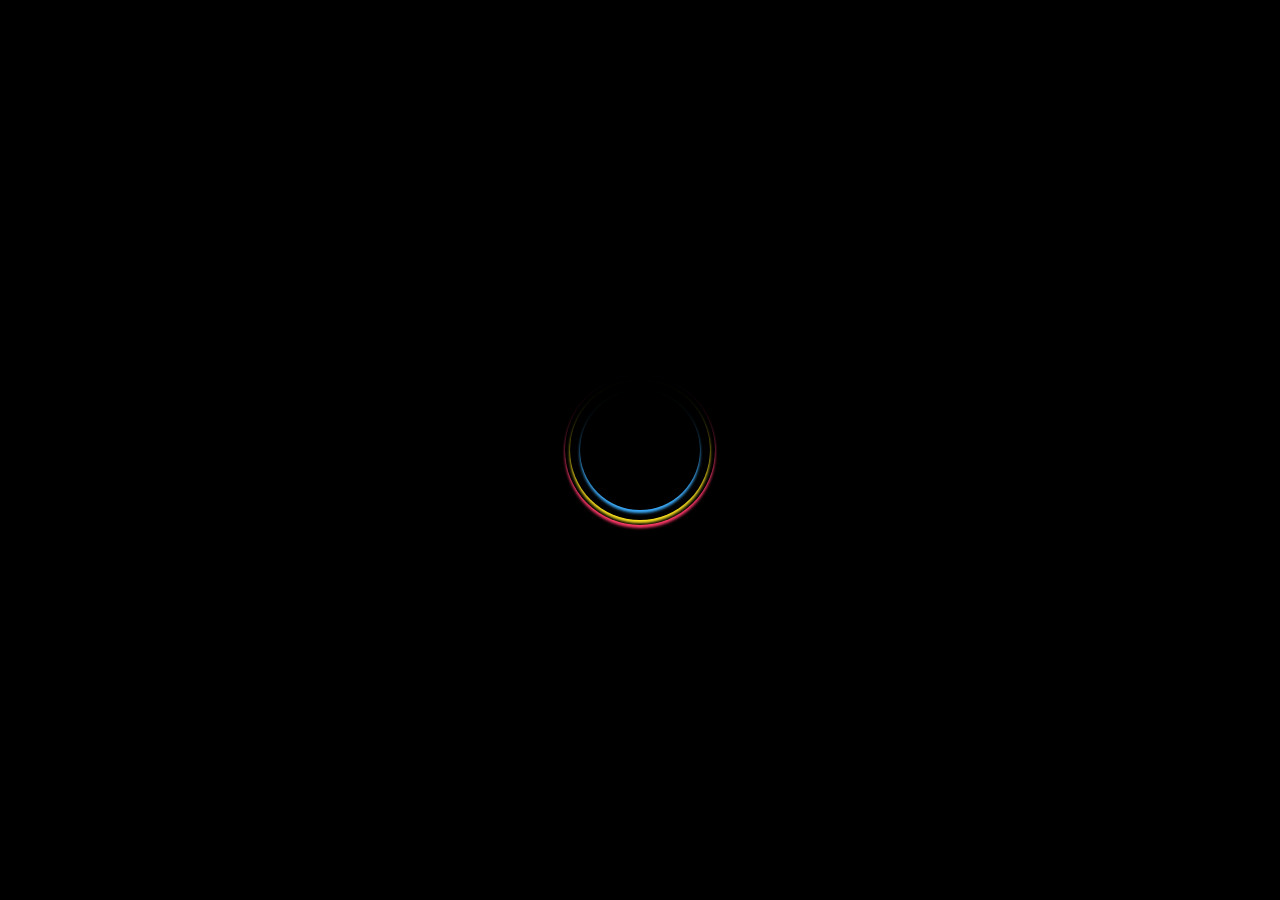
==== beefox-admin/index.html @ 3d472064 "no message" ====
<!doctype html>
<html>
<head>
<base href="https://blue3209.github.io/beefox-admin">  <meta charset="utf-8">
  <title>beefox-admin Application</title>

  <meta name="viewport" content="width=device-width, initial-scale=1">
  <link rel="icon" type="image/png" href="favicon.png">
  <link rel="icon" type="image/x-icon" href="favicon.ico">
  <style type="text/css">
    body::-webkit-scrollbar {
      -webkit-appearance: none;
      width: 4px;
      height: 4px;
    }

    body::-webkit-scrollbar-thumb {
      border-radius: 3px;
      background-color: rgba(0, 0, 0, 0.2);
      -webkit-box-shadow: 0 0 1px rgba(255, 255, 255, 0.5);
    }

    @-webkit-keyframes spin {
      0% {
        transform: rotate(0)
      }
      100% {
        transform: rotate(360deg)
      }
    }

    @-moz-keyframes spin {
      0% {
        -moz-transform: rotate(0)
      }
      100% {
        -moz-transform: rotate(360deg)
      }
    }

    @keyframes spin {
      0% {
        transform: rotate(0)
      }
      100% {
        transform: rotate(360deg)
      }
    }

    .spinner {
      position: fixed;
      top: 0;
      left: 0;
      width: 100%;
      height: 100%;
      z-index: 1003;
      background: #000000;
      overflow: hidden
    }

    .spinner div:first-child {
      display: block;
      position: relative;
      left: 50%;
      top: 50%;
      width: 150px;
      height: 150px;
      margin: -75px 0 0 -75px;
      border-radius: 50%;
      box-shadow: 0 3px 3px 0 rgba(255, 56, 106, 1);
      transform: translate3d(0, 0, 0);
      animation: spin 2s linear infinite
    }

    .spinner div:first-child:after, .spinner div:first-child:before {
      content: '';
      position: absolute;
      border-radius: 50%
    }

    .spinner div:first-child:before {
      top: 5px;
      left: 5px;
      right: 5px;
      bottom: 5px;
      box-shadow: 0 3px 3px 0 rgb(255, 228, 32);
      -webkit-animation: spin 3s linear infinite;
      animation: spin 3s linear infinite
    }

    .spinner div:first-child:after {
      top: 15px;
      left: 15px;
      right: 15px;
      bottom: 15px;
      box-shadow: 0 3px 3px 0 rgba(61, 175, 255, 1);
      animation: spin 1.5s linear infinite
    }
  </style>
<link rel="stylesheet" href="styles.46482ea0a4a3c7a0fca6.css"></head>
<body>
  <ngx-app>Loading...</ngx-app>
  <div id="nb-global-spinner" class="spinner">
    <div class="blob blob-0"></div>
    <div class="blob blob-1"></div>
    <div class="blob blob-2"></div>
    <div class="blob blob-3"></div>
    <div class="blob blob-4"></div>
    <div class="blob blob-5"></div>
  </div>
<script type="text/javascript" src="runtime.3dc2ae6d5ce231cc1244.js"></script><script type="text/javascript" src="polyfills.6b66f0e0462a26a73817.js"></script><script type="text/javascript" src="scripts.d7ef32a0003e320e9ef7.js"></script><script type="text/javascript" src="main.0de4be668542d1122314.js"></script></body>
</html>
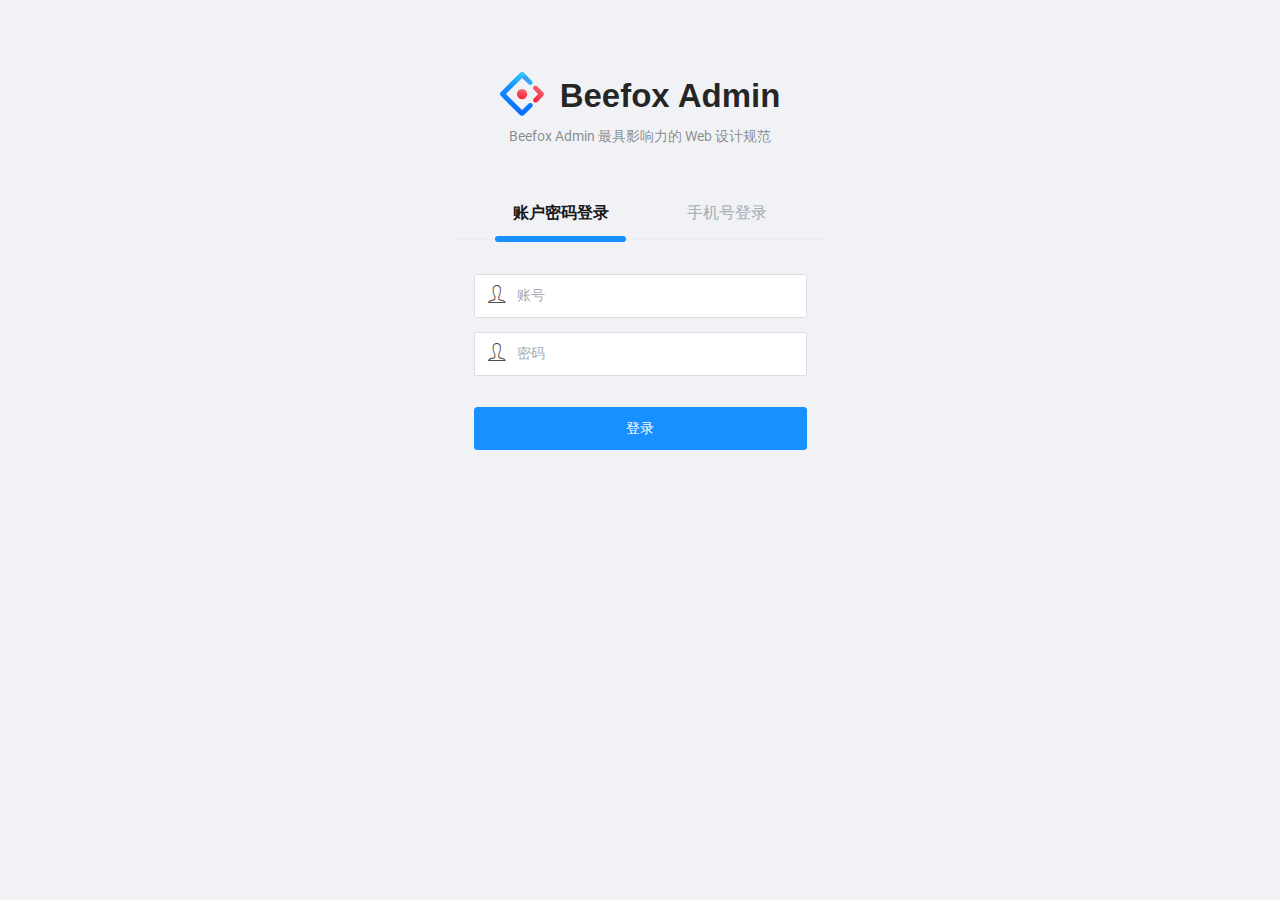
==== commit 7fb75c86: "no message" ====
--- a/beefox-admin/index.html
+++ b/beefox-admin/index.html
@@ -1,7 +1,7 @@
 <!doctype html>
 <html>
 <head>
-<base href="https://blue3209.github.io/beefox-admin">  <meta charset="utf-8">
+<base href="./">  <meta charset="utf-8">
   <title>beefox-admin Application</title>
 
   <meta name="viewport" content="width=device-width, initial-scale=1">
@@ -108,5 +108,5 @@
     <div class="blob blob-4"></div>
     <div class="blob blob-5"></div>
   </div>
-<script type="text/javascript" src="runtime.3dc2ae6d5ce231cc1244.js"></script><script type="text/javascript" src="polyfills.6b66f0e0462a26a73817.js"></script><script type="text/javascript" src="scripts.d7ef32a0003e320e9ef7.js"></script><script type="text/javascript" src="main.0de4be668542d1122314.js"></script></body>
+<script type="text/javascript" src="runtime.3dc2ae6d5ce231cc1244.js"></script><script type="text/javascript" src="polyfills.6b66f0e0462a26a73817.js"></script><script type="text/javascript" src="scripts.d7ef32a0003e320e9ef7.js"></script><script type="text/javascript" src="main.d1ef8c449bdaae542725.js"></script></body>
 </html>
